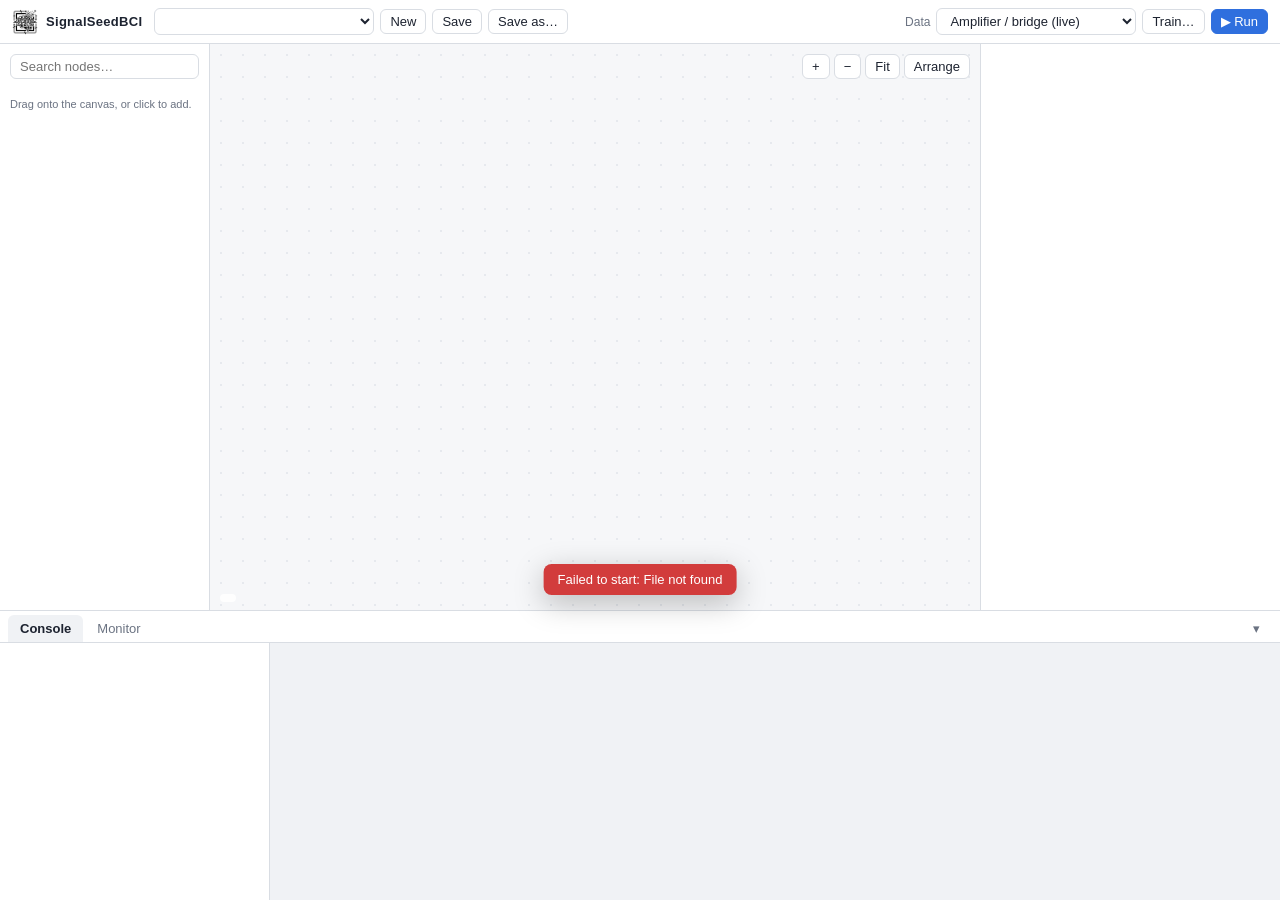
==== src/signalseedbci/gui/static/index.html @ 4630c0da "update" ====
<!doctype html>
<html lang="en">
<head>
<meta charset="utf-8">
<meta name="viewport" content="width=device-width, initial-scale=1">
<title>SignalSeedBCI</title>
<link rel="icon" type="image/png" href="img/favicon.png">
<link rel="apple-touch-icon" href="img/apple-touch-icon.png">
<link rel="stylesheet" href="style.css">
</head>
<body>
<header class="toolbar">
  <div class="brand"><img class="logo" src="img/logo.png" alt="">SignalSeedBCI</div>
  <div class="group">
    <select id="pipelineSelect" title="Open pipeline"></select>
    <button id="btnNew" title="New pipeline">New</button>
    <button id="btnSave" title="Save (⌘S)">Save</button>
    <button id="btnSaveAs">Save as…</button>
    <span id="dirtyDot" class="dirty" title="Unsaved changes" hidden>●</span>
  </div>
  <div id="validity" class="validity" title="Validation"></div>
  <div class="spacer"></div>
  <div class="group run">
    <label for="dataSource" class="data-label">Data</label>
    <select id="dataSource" title="Where the pipeline's data comes from when you press Run">
      <optgroup label="Real">
        <option value="live">Amplifier / bridge (live)</option>
      </optgroup>
      <optgroup label="Simulated, real time">
        <option value="replay">Replay a recording</option>
        <option value="synthetic">Synthetic EEG</option>
        <option value="fake-bridge">Simulated ActiveTwo</option>
      </optgroup>
      <optgroup label="Evaluation">
        <option value="offline">Recording, offline (as fast as possible)</option>
      </optgroup>
    </select>
    <select id="dataDetail" hidden></select>
    <span id="runStatus" class="run-status" hidden></span>
    <button id="btnTrain" title="Fit the Classifier nodes on recordings">Train…</button>
    <button id="btnRun" class="primary">▶ Run</button>
    <button id="btnStop" class="danger" hidden>■ Stop</button>
  </div>
</header>

<main class="workspace">
  <aside class="palette">
    <input id="paletteSearch" type="search" placeholder="Search nodes…">
    <div id="paletteList"></div>
    <p class="hint">Drag onto the canvas, or click to add.</p>
  </aside>

  <section id="canvasWrap" class="canvas-wrap" tabindex="0">
    <div id="canvas" class="canvas">
      <svg id="edges" class="edges"></svg>
      <div id="nodes"></div>
    </div>
    <div class="canvas-tools">
      <button id="btnZoomIn" title="Zoom in">+</button>
      <button id="btnZoomOut" title="Zoom out">−</button>
      <button id="btnFit" title="Fit to view">Fit</button>
      <button id="btnLayout" title="Auto-arrange nodes">Arrange</button>
    </div>
    <div class="legend" id="legend"></div>
  </section>

  <aside id="inspector" class="inspector"></aside>
</main>

<section class="bottom" id="bottom">
  <nav class="tabs">
    <button data-tab="console" class="active">Console</button>
    <button data-tab="monitor">Monitor</button>
    <div class="spacer"></div>
    <button id="btnCollapse" title="Collapse / expand">▾</button>
  </nav>

  <div class="tab-body" data-body="console">
    <div class="proc-list" id="procList"></div>
    <pre class="log" id="log"></pre>
  </div>

  <div class="tab-body" data-body="monitor" hidden>
    <div class="stream-list">
      <div class="row-head"><span>LSL streams</span><button id="btnStreams">Refresh</button></div>
      <div id="streamList"><p class="muted">Click Refresh.</p></div>
    </div>
    <div class="scope">
      <div class="scope-tools">
        <span id="scopeTitle" class="muted">Select a numeric stream to plot</span>
        <div class="spacer"></div>
        <label>Display <select id="scopeFilter"><option value="bandpass" selected>1–40 Hz + notch</option><option value="highpass">high-pass 0.5 Hz</option><option value="none">raw</option></select></label>
        <label>Plot <select id="scopeMode"><option value="auto">auto</option><option value="stack">stacked</option><option value="overlay">overlaid</option></select></label>
        <label>Scale <select id="scopeScale"><option>auto</option><option>10</option><option>25</option><option selected>50</option><option>100</option><option>250</option><option>1000</option></select> µV</label>
        <label>Window <select id="scopeWin"><option>2</option><option selected>5</option><option>10</option><option>30</option><option>60</option></select> s</label>
        <label>Channels <select id="scopePage"></select></label>
        <button id="btnScopeWindow" title="Open in a separate window" hidden>⧉ Window</button>
      </div>
      <canvas id="scopeCanvas"></canvas>
    </div>
    <div class="events">
      <div class="row-head"><span>Events & predictions</span></div>
      <div id="probaBars"></div>
      <ol id="eventList" class="event-list"></ol>
    </div>
  </div>
</section>

<div id="modal" class="modal" hidden>
  <div class="modal-box">
    <h2 id="modalTitle"></h2>
    <div id="modalBody"></div>
    <div class="modal-actions">
      <button id="modalCancel">Cancel</button>
      <button id="modalOk" class="primary">OK</button>
    </div>
  </div>
</div>
<div id="toast" class="toast" hidden></div>

<script src="scope.js"></script>
<script src="eyes.js"></script>
<script src="app.js"></script>
</body>
</html>
---- src/signalseedbci/gui/static/style.css ----
:root {
  --bg: #f6f7f9;
  --panel: #ffffff;
  --panel-2: #f0f2f5;
  --border: #d9dde3;
  --text: #1d2330;
  --muted: #6b7382;
  --accent: #2f6fde;
  --accent-text: #ffffff;
  --danger: #d23c3c;
  --ok: #1f9d55;
  --warn: #c98a00;
  --grid: #e6e9ee;
  --node-bg: #ffffff;
  --node-shadow: 0 1px 3px rgba(20, 30, 50, .12), 0 4px 14px rgba(20, 30, 50, .06);
  --sel: #2f6fde;

  --k-signal: #3b7ddd;
  --k-markers: #e08a00;
  --k-epochs: #15a06e;
  --k-features: #9b51e0;
  --k-predictions: #d9465f;

  --c-sources: #0f9fa8;
  --c-preprocessing: #3b7ddd;
  --c-epoching: #15a06e;
  --c-features: #9b51e0;
  --c-classification: #d9465f;
  --c-outputs: #6b7382;
  --c-scripting: #c98a00;
  --c-misc: #6b7382;

  --mono: ui-monospace, "SF Mono", Menlo, Consolas, monospace;
  font-family: -apple-system, BlinkMacSystemFont, "Segoe UI", Inter, Roboto, sans-serif;
  font-size: 13px;
  color-scheme: light;
}

@media (prefers-color-scheme: dark) {
  :root:not([data-theme="light"]) {
    --bg: #14171c; --panel: #1b1f26; --panel-2: #222731; --border: #313846; --text: #e3e7ee;
    --muted: #8d96a6; --grid: #1f242c; --node-bg: #232833; --accent: #4c8bf0;
    --node-shadow: 0 1px 3px rgba(0, 0, 0, .4), 0 6px 18px rgba(0, 0, 0, .25);
    color-scheme: dark;
  }
}
:root[data-theme="dark"] {
  --bg: #14171c; --panel: #1b1f26; --panel-2: #222731; --border: #313846; --text: #e3e7ee;
  --muted: #8d96a6; --grid: #1f242c; --node-bg: #232833; --accent: #4c8bf0;
  --node-shadow: 0 1px 3px rgba(0, 0, 0, .4), 0 6px 18px rgba(0, 0, 0, .25);
  color-scheme: dark;
}

* { box-sizing: border-box; }
html, body { margin: 0; height: 100%; }
body {
  background: var(--bg); color: var(--text);
  display: grid; grid-template-rows: auto 1fr auto; height: 100vh; overflow: hidden;
}
button, select, input, textarea {
  font: inherit; color: inherit; background: var(--panel); border: 1px solid var(--border);
  border-radius: 6px; padding: 4px 9px;
}
button { cursor: pointer; }
button:hover { border-color: var(--accent); }
button.primary { background: var(--accent); border-color: var(--accent); color: var(--accent-text); }
button.danger { background: var(--danger); border-color: var(--danger); color: #fff; }
button:disabled { opacity: .5; cursor: default; }
code { font-family: var(--mono); font-size: 12px; }
.muted { color: var(--muted); }
.spacer { flex: 1; }
[hidden] { display: none !important; }

/* ---------- toolbar */
.toolbar {
  display: flex; align-items: center; gap: 12px; padding: 8px 12px; min-width: 0;
  background: var(--panel); border-bottom: 1px solid var(--border);
}
.brand { font-weight: 700; letter-spacing: .3px; display: flex; align-items: center; gap: 8px; white-space: nowrap; }
.logo { width: 26px; height: 26px; flex: none; }
.empty-canvas .watermark { width: 120px; height: 120px; opacity: .12; display: block; margin: 0 auto 10px; }
@media (prefers-color-scheme: dark) { :root:not([data-theme="light"]) .logo, :root:not([data-theme="light"]) .watermark { filter: invert(1); } }
:root[data-theme="dark"] .logo, :root[data-theme="dark"] .watermark { filter: invert(1); }
.group { display: flex; align-items: center; gap: 6px; }
#pipelineSelect { min-width: 0; width: 220px; flex-shrink: 1; }
.toolbar button { white-space: nowrap; }
.toolbar .group { flex-shrink: 0; }
.toolbar .group:first-of-type { flex-shrink: 1; min-width: 0; }
.dirty { color: var(--warn); }
.validity { font-size: 12px; color: var(--muted); white-space: nowrap; overflow: hidden; text-overflow: ellipsis; min-width: 40px; flex: 1 1 auto; max-width: 30vw; }
.validity.ok { color: var(--ok); }
.validity.warn { color: var(--warn); }
.validity.err { color: var(--danger); }

/* ---------- workspace */
.workspace { display: grid; grid-template-columns: 210px 1fr 300px; min-height: 0; }
.palette, .inspector { background: var(--panel); overflow: auto; padding: 10px; }
.palette { border-right: 1px solid var(--border); }
.inspector { border-left: 1px solid var(--border); }
#paletteSearch { width: 100%; margin-bottom: 8px; }
.pal-cat { margin: 10px 0 4px; font-size: 11px; text-transform: uppercase; letter-spacing: .6px; color: var(--muted); display: flex; align-items: center; gap: 6px; }
.pal-cat::before { content: ""; width: 8px; height: 8px; border-radius: 2px; background: var(--cat, var(--muted)); }
.pal-item {
  padding: 5px 8px; border-radius: 6px; cursor: grab; border: 1px solid transparent; user-select: none;
}
.pal-item:hover { background: var(--panel-2); border-color: var(--border); }
.pal-item small {
  display: -webkit-box; -webkit-line-clamp: 2; -webkit-box-orient: vertical; overflow: hidden;
  color: var(--muted); font-size: 11px; line-height: 1.3; overflow-wrap: anywhere;
}
.hint { color: var(--muted); font-size: 11px; }

/* ---------- canvas */
.canvas-wrap {
  position: relative; overflow: hidden; outline: none; cursor: default;
  background-color: var(--bg);
  background-image: radial-gradient(var(--grid) 1.2px, transparent 1.2px);
  background-size: 22px 22px;
}
.canvas-wrap.panning { cursor: grabbing; }
.canvas { position: absolute; left: 0; top: 0; transform-origin: 0 0; }
.edges { position: absolute; left: 0; top: 0; width: 1px; height: 1px; overflow: visible; }
.edges path.edge { fill: none; stroke-width: 2.4; }
.edges path.hit { fill: none; stroke: transparent; stroke-width: 14; cursor: pointer; pointer-events: stroke; }
.edges path.edge.selected { stroke-width: 4; filter: drop-shadow(0 0 3px var(--sel)); }
.edges path.temp { fill: none; stroke-width: 2; stroke-dasharray: 6 4; }

.node {
  position: absolute; width: 196px; background: var(--node-bg); border: 1px solid var(--border);
  border-radius: 9px; box-shadow: var(--node-shadow); user-select: none;
}
.node.selected { border-color: var(--sel); box-shadow: 0 0 0 2px var(--sel), var(--node-shadow); }
.node.error { border-color: var(--danger); box-shadow: 0 0 0 2px var(--danger), var(--node-shadow); }
.node-head {
  height: 30px; padding: 0 10px; display: flex; align-items: center; gap: 6px; cursor: move;
  border-bottom: 1px solid var(--border); border-radius: 9px 9px 0 0;
  border-top: 3px solid var(--cat, var(--muted));
}
.node-head .nid { font-weight: 600; overflow: hidden; text-overflow: ellipsis; white-space: nowrap; }
.node-head .ntype { color: var(--muted); font-size: 11px; margin-left: auto; white-space: nowrap; }
.ports { position: relative; }
.port-row { height: 22px; position: relative; font-size: 11.5px; }
.port { position: absolute; top: 0; height: 22px; display: flex; align-items: center; gap: 6px; color: var(--muted); }
.port.in { left: 0; padding-left: 12px; }
.port.out { right: 0; padding-right: 12px; }
.port .dot {
  position: absolute; width: 12px; height: 12px; border-radius: 50%; top: 5px;
  background: var(--node-bg); border: 2.5px solid var(--kind); cursor: crosshair;
}
.port.in .dot { left: -6px; }
.port.out .dot { right: -6px; }
.port .dot.connected { background: var(--kind); }
.port.optional .pname { font-style: italic; }
.port .dot.target { transform: scale(1.4); background: var(--kind); }
.node-summary {
  padding: 4px 10px 7px; font-size: 11px; color: var(--muted); font-family: var(--mono);
  white-space: nowrap; overflow: hidden; text-overflow: ellipsis; border-top: 1px dashed var(--border);
}
.node-summary:empty { display: none; }

.canvas-tools { position: absolute; right: 10px; top: 10px; display: flex; gap: 4px; }
.legend {
  position: absolute; left: 10px; bottom: 8px; display: flex; gap: 12px; font-size: 11px; color: var(--muted);
  background: color-mix(in srgb, var(--panel) 85%, transparent); padding: 4px 8px; border-radius: 6px;
}
.legend span::before { content: ""; display: inline-block; width: 9px; height: 9px; border-radius: 50%; background: var(--kind); margin-right: 5px; vertical-align: -1px; }
.empty-canvas {
  position: absolute; inset: 0; display: grid; place-items: center; color: var(--muted); pointer-events: none; text-align: center;
}

/* ---------- inspector */
.inspector h2 { font-size: 15px; margin: 2px 0 2px; }
.inspector .sub { color: var(--muted); margin-bottom: 10px; }
.inspector .desc { color: var(--muted); font-size: 12px; margin: 6px 0 12px; line-height: 1.4; }
.field { margin-bottom: 10px; }
.field > label { display: flex; justify-content: space-between; font-weight: 600; font-size: 12px; margin-bottom: 3px; }
.field > label .ptype { font-weight: 400; color: var(--muted); font-family: var(--mono); font-size: 11px; }
.field input[type=text], .field select, .field textarea { width: 100%; }
.field input.invalid { border-color: var(--danger); }
.field .help { color: var(--muted); font-size: 11px; margin-top: 2px; line-height: 1.35; }
.field.set > label::after { content: "●"; color: var(--accent); font-size: 9px; margin-left: 4px; }
.msg { border-radius: 6px; padding: 6px 8px; margin: 6px 0; font-size: 12px; line-height: 1.4; }
.msg.err { background: color-mix(in srgb, var(--danger) 12%, transparent); color: var(--danger); }
.msg.warn { background: color-mix(in srgb, var(--warn) 14%, transparent); color: var(--warn); }
.msg.info { background: color-mix(in srgb, var(--ok) 12%, transparent); color: var(--ok); }
.inspector .actions { display: flex; gap: 6px; margin-top: 14px; }
.kbd { font-family: var(--mono); font-size: 11px; border: 1px solid var(--border); border-radius: 4px; padding: 0 4px; }
.inspector ul { padding-left: 18px; color: var(--muted); line-height: 1.6; }

/* ---------- bottom */
.bottom { background: var(--panel); border-top: 1px solid var(--border); height: 290px; display: flex; flex-direction: column; min-height: 0; }
.bottom.collapsed { height: 36px; }
.bottom.collapsed .tab-body { display: none !important; }
.tabs { display: flex; gap: 2px; padding: 4px 8px 0; border-bottom: 1px solid var(--border); }
.tabs button { border: none; border-radius: 6px 6px 0 0; background: transparent; padding: 6px 12px; color: var(--muted); }
.tabs button.active { color: var(--text); background: var(--panel-2); font-weight: 600; }
.tab-body { flex: 1; min-height: 0; display: flex; }

.proc-list { width: 270px; border-right: 1px solid var(--border); overflow: auto; padding: 6px; }
.proc {
  display: flex; align-items: center; gap: 6px; padding: 5px 6px; border-radius: 6px; cursor: pointer;
}
.proc:hover { background: var(--panel-2); }
.proc.active { background: var(--panel-2); outline: 1px solid var(--border); }
.proc .st { width: 8px; height: 8px; border-radius: 50%; background: var(--muted); flex: none; }
.proc .st.run { background: var(--ok); box-shadow: 0 0 0 3px color-mix(in srgb, var(--ok) 25%, transparent); }
.proc .st.fail { background: var(--danger); }
.proc .lbl { flex: 1; overflow: hidden; text-overflow: ellipsis; white-space: nowrap; }
.proc button { padding: 1px 7px; font-size: 11px; }
.log {
  flex: 1; margin: 0; padding: 8px 10px; overflow: auto; font-family: var(--mono); font-size: 11.5px;
  line-height: 1.45; white-space: pre-wrap; background: var(--panel-2);
}
.log .e { color: var(--danger); }
.log .w { color: var(--warn); }
.log .ok { color: var(--ok); }

.cards { display: flex; gap: 10px; padding: 10px; overflow: auto; align-items: stretch; }
.card { border: 1px solid var(--border); border-radius: 8px; padding: 10px; width: 250px; flex: none; display: flex; flex-direction: column; gap: 6px; }
.card h3 { margin: 0; font-size: 13px; }
.card p { margin: 0; color: var(--muted); font-size: 12px; line-height: 1.4; }
.card label { display: flex; align-items: center; gap: 6px; font-size: 12px; }
.card label select, .card label input[type=text] { flex: 1; min-width: 0; }
.card input[type=number] { width: 80px; }
.card button { margin-top: auto; }
.card.note { background: var(--panel-2); }

.stream-list { width: 260px; border-right: 1px solid var(--border); overflow: auto; padding: 6px; }
.row-head { display: flex; align-items: center; justify-content: space-between; font-weight: 600; padding: 2px 4px 6px; }
.stream { padding: 5px 6px; border-radius: 6px; cursor: pointer; line-height: 1.35; }
.stream:hover { background: var(--panel-2); }
.stream.active { background: var(--panel-2); outline: 1px solid var(--accent); }
.stream small { color: var(--muted); display: block; }
.scope { flex: 1; display: flex; flex-direction: column; min-width: 0; }
.scope-tools { display: flex; align-items: center; gap: 10px; padding: 5px 8px; font-size: 12px; }
.scope-tools label { display: flex; align-items: center; gap: 4px; }
#scopeCanvas { flex: 1; width: 100%; min-height: 0; background: var(--panel-2); }
.events { width: 260px; border-left: 1px solid var(--border); overflow: auto; padding: 6px; }
.event-list { list-style: none; margin: 0; padding: 0; font-family: var(--mono); font-size: 11.5px; }
.event-list li { padding: 2px 4px; border-bottom: 1px solid var(--border); display: flex; gap: 8px; }
.event-list li .t { color: var(--muted); }
.bar { display: flex; align-items: center; gap: 6px; margin: 3px 0; font-size: 12px; }
.bar .fill { height: 10px; background: var(--k-predictions); border-radius: 3px; }
.bar .name { width: 60px; overflow: hidden; text-overflow: ellipsis; }

/* ---------- modal & toast */
.modal { position: fixed; inset: 0; background: rgba(10, 15, 25, .45); display: grid; place-items: center; z-index: 50; }
.modal-box { background: var(--panel); border-radius: 10px; padding: 16px 18px; width: min(520px, 92vw); max-height: 80vh; overflow: auto; box-shadow: 0 20px 60px rgba(0,0,0,.3); }
.modal-box h2 { margin: 0 0 12px; font-size: 16px; }
.modal-box .field input, .modal-box .field select { width: 100%; }
.modal-actions { display: flex; justify-content: flex-end; gap: 8px; margin-top: 14px; }
.file-checks { max-height: 260px; overflow: auto; border: 1px solid var(--border); border-radius: 6px; padding: 6px; }
.file-checks label { display: flex; gap: 8px; align-items: center; padding: 3px 2px; font-family: var(--mono); font-size: 12px; }
.toast {
  position: fixed; bottom: 305px; left: 50%; transform: translateX(-50%); background: var(--text); color: var(--bg);
  padding: 8px 14px; border-radius: 8px; z-index: 60; box-shadow: 0 8px 30px rgba(0,0,0,.25); max-width: 70vw;
}
.toast.err { background: var(--danger); color: #fff; }

/* ---------- plot inside LSLSignalOut nodes */
.node-btn { padding: 0 6px; font-size: 13px; line-height: 18px; margin-left: 4px; }
.node-scope { padding: 2px 8px 8px; }
.node-scope canvas.mini { display: block; width: 100%; height: 86px; background: var(--panel-2); border-radius: 5px; border: 1px solid var(--border); }
.mini-status { font-size: 10.5px; color: var(--muted); margin-top: 3px; white-space: nowrap; overflow: hidden; text-overflow: ellipsis; }
.mini-status.live { color: var(--ok); }

/* ---------- data source picker */
.data-label { color: var(--muted); font-size: 12px; }
#dataSource { width: 200px; }
#dataDetail { width: 220px; }
.run-status { font-size: 12px; color: var(--ok); white-space: nowrap; max-width: 320px; overflow: hidden; text-overflow: ellipsis; }
.toolbar select:disabled { opacity: .6; }
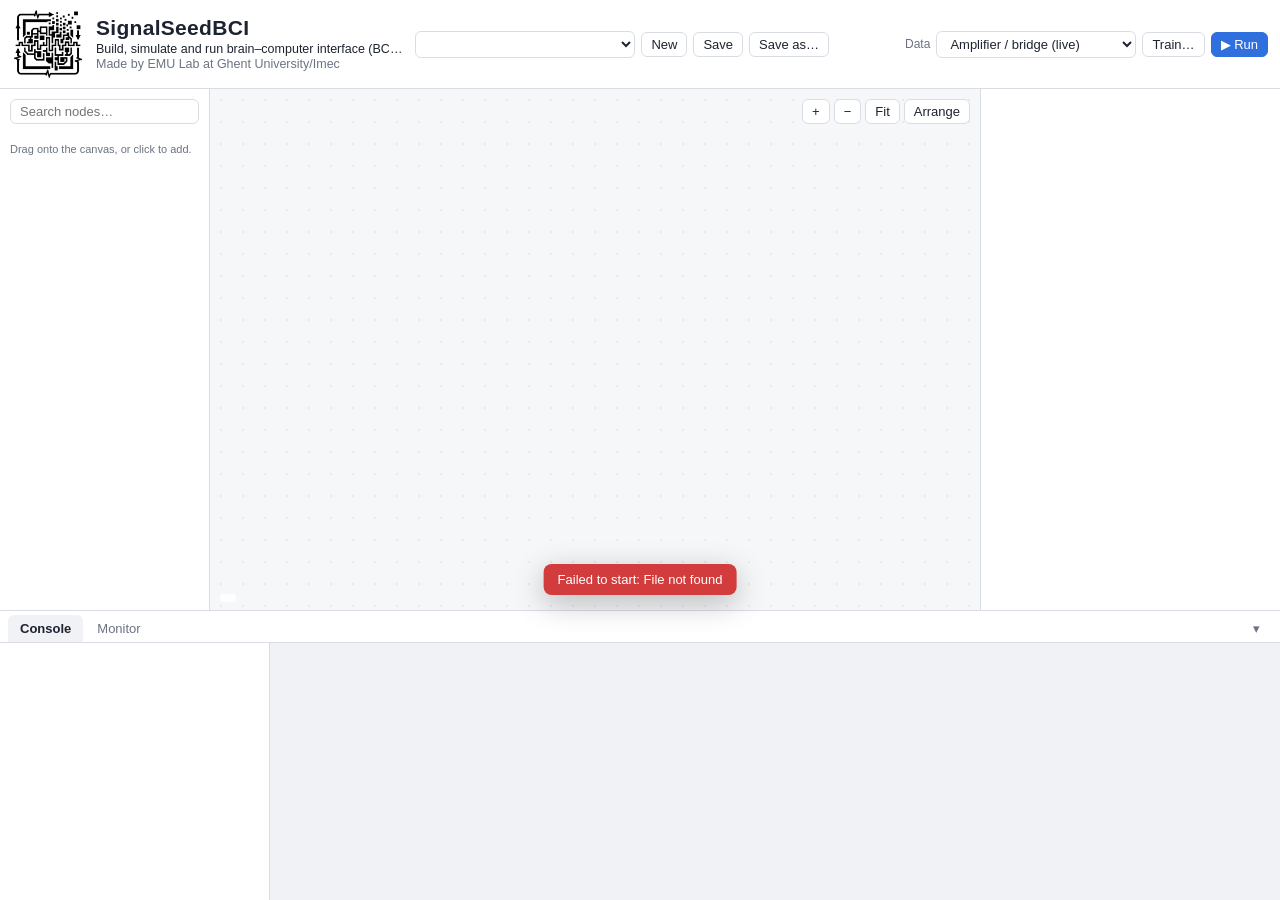
==== commit 4c85ba45: "Starting pipeline for replay of recorded BDF" ====
--- a/src/signalseedbci/gui/static/index.html
+++ b/src/signalseedbci/gui/static/index.html
@@ -10,7 +10,14 @@
 </head>
 <body>
 <header class="toolbar">
-  <div class="brand"><img class="logo" src="img/logo.png" alt="">SignalSeedBCI</div>
+  <div class="brand">
+    <img class="logo" src="img/logo.png" alt="">
+    <div class="brand-text">
+      <div class="brand-name">SignalSeedBCI</div>
+      <div class="tagline" title="Build, simulate and run brain–computer interface (BCI) experiments">Build, simulate and run brain–computer interface (BCI) experiments</div>
+      <div class="credits" title="Made by EMU Lab at Ghent University/Imec">Made by EMU Lab at Ghent University/Imec</div>
+    </div>
+  </div>
   <div class="group">
     <select id="pipelineSelect" title="Open pipeline"></select>
     <button id="btnNew" title="New pipeline">New</button>
--- a/src/signalseedbci/gui/static/style.css
+++ b/src/signalseedbci/gui/static/style.css
@@ -76,8 +76,12 @@
   display: flex; align-items: center; gap: 12px; padding: 8px 12px; min-width: 0;
   background: var(--panel); border-bottom: 1px solid var(--border);
 }
-.brand { font-weight: 700; letter-spacing: .3px; display: flex; align-items: center; gap: 8px; white-space: nowrap; }
-.logo { width: 26px; height: 26px; flex: none; }
+.brand { display: flex; align-items: center; gap: 12px; white-space: nowrap; min-width: 0; flex: 0 1 auto; }
+.logo { width: 72px; height: 72px; flex: none; }
+.brand-text { display: flex; flex-direction: column; min-width: 0; line-height: 1.25; }
+.brand-name { font-weight: 700; font-size: 21px; letter-spacing: .3px; }
+.tagline, .credits { font-size: 12.5px; overflow: hidden; text-overflow: ellipsis; }
+.credits { color: var(--muted); }
 .empty-canvas .watermark { width: 120px; height: 120px; opacity: .12; display: block; margin: 0 auto 10px; }
 @media (prefers-color-scheme: dark) { :root:not([data-theme="light"]) .logo, :root:not([data-theme="light"]) .watermark { filter: invert(1); } }
 :root[data-theme="dark"] .logo, :root[data-theme="dark"] .watermark { filter: invert(1); }
@@ -129,7 +133,7 @@
   position: absolute; width: 196px; background: var(--node-bg); border: 1px solid var(--border);
   border-radius: 9px; box-shadow: var(--node-shadow); user-select: none;
 }
-.node.selected { border-color: var(--sel); box-shadow: 0 0 0 2px var(--sel), var(--node-shadow); }
+.node.selected { border-color: var(--sel); box-shadow: 0 0 0 2px var(--sel), var(--node-shadow); z-index: 3; }
 .node.error { border-color: var(--danger); box-shadow: 0 0 0 2px var(--danger), var(--node-shadow); }
 .node-head {
   height: 30px; padding: 0 10px; display: flex; align-items: center; gap: 6px; cursor: move;
@@ -178,6 +182,17 @@
 .field input[type=text], .field select, .field textarea { width: 100%; }
 .field input.invalid { border-color: var(--danger); }
 .field .help { color: var(--muted); font-size: 11px; margin-top: 2px; line-height: 1.35; }
+.rename-from { display: grid; grid-template-columns: auto minmax(0, 1fr) auto; gap: 6px; align-items: center; margin-bottom: 4px; font-size: 12px; }
+.field .rename-from select { width: 100%; min-width: 0; }
+.rename-from button { padding: 1px 7px; }
+.rename-rows.scroll { max-height: 340px; overflow-y: auto; padding-right: 4px; }
+.rename-row { display: grid; grid-template-columns: minmax(0, 1fr) auto minmax(0, 1.2fr) auto; gap: 6px; align-items: center; margin-top: 4px; }
+.rename-row .old { font-family: var(--mono); font-size: 11px; overflow: hidden; text-overflow: ellipsis; white-space: nowrap; }
+.rename-row.extra .old { color: var(--muted); text-decoration: underline dotted; }
+.rename-row .arrow { color: var(--muted); }
+.rename-row input[type=text] { width: 100%; min-width: 0; }
+.rename-row.add { margin-top: 8px; grid-template-columns: minmax(0, 1fr) auto minmax(0, 1.2fr) auto; }
+.rename-row button { padding: 1px 7px; }
 .field.set > label::after { content: "●"; color: var(--accent); font-size: 9px; margin-left: 4px; }
 .msg { border-radius: 6px; padding: 6px 8px; margin: 6px 0; font-size: 12px; line-height: 1.4; }
 .msg.err { background: color-mix(in srgb, var(--danger) 12%, transparent); color: var(--danger); }
@@ -251,6 +266,8 @@
 .modal-actions { display: flex; justify-content: flex-end; gap: 8px; margin-top: 14px; }
 .file-checks { max-height: 260px; overflow: auto; border: 1px solid var(--border); border-radius: 6px; padding: 6px; }
 .file-checks label { display: flex; gap: 8px; align-items: center; padding: 3px 2px; font-family: var(--mono); font-size: 12px; }
+.train-mode { display: grid; grid-template-columns: auto 1fr; gap: 2px 8px; align-items: center; margin: 10px 0 6px; cursor: pointer; }
+.train-mode .muted { grid-column: 2; font-size: 12px; }
 .toast {
   position: fixed; bottom: 305px; left: 50%; transform: translateX(-50%); background: var(--text); color: var(--bg);
   padding: 8px 14px; border-radius: 8px; z-index: 60; box-shadow: 0 8px 30px rgba(0,0,0,.25); max-width: 70vw;
@@ -260,7 +277,7 @@
 /* ---------- plot inside LSLSignalOut nodes */
 .node-btn { padding: 0 6px; font-size: 13px; line-height: 18px; margin-left: 4px; }
 .node-scope { padding: 2px 8px 8px; }
-.node-scope canvas.mini { display: block; width: 100%; height: 86px; background: var(--panel-2); border-radius: 5px; border: 1px solid var(--border); }
+.node-scope canvas.mini { display: block; width: 100%; height: 86px; touch-action: none; background: var(--panel-2); border-radius: 5px; border: 1px solid var(--border); }
 .mini-status { font-size: 10.5px; color: var(--muted); margin-top: 3px; white-space: nowrap; overflow: hidden; text-overflow: ellipsis; }
 .mini-status.live { color: var(--ok); }
 
@@ -270,3 +287,17 @@
 #dataDetail { width: 220px; }
 .run-status { font-size: 12px; color: var(--ok); white-space: nowrap; max-width: 320px; overflow: hidden; text-overflow: ellipsis; }
 .toolbar select:disabled { opacity: .6; }
+
+/* ---------- resizable nodes */
+.node .resize {
+  position: absolute; right: 0; bottom: 0; width: 16px; height: 16px; cursor: nwse-resize; border-radius: 0 0 9px 0;
+  background: linear-gradient(135deg, transparent 50%, var(--border) 50%, var(--border) 58%, transparent 58%,
+                              transparent 68%, var(--border) 68%, var(--border) 76%, transparent 76%);
+  opacity: 0; transition: opacity .15s;
+}
+.node .resize.width-only { cursor: ew-resize; }
+.node:hover .resize, .node.selected .resize { opacity: 1; }
+.node .resize:hover { background: linear-gradient(135deg, transparent 50%, var(--accent) 50%, var(--accent) 58%, transparent 58%,
+                                                  transparent 68%, var(--accent) 68%, var(--accent) 76%, transparent 76%); }
+body.resizing, body.resizing * { cursor: nwse-resize !important; user-select: none; }
+body.resizing-w, body.resizing-w * { cursor: ew-resize !important; user-select: none; }
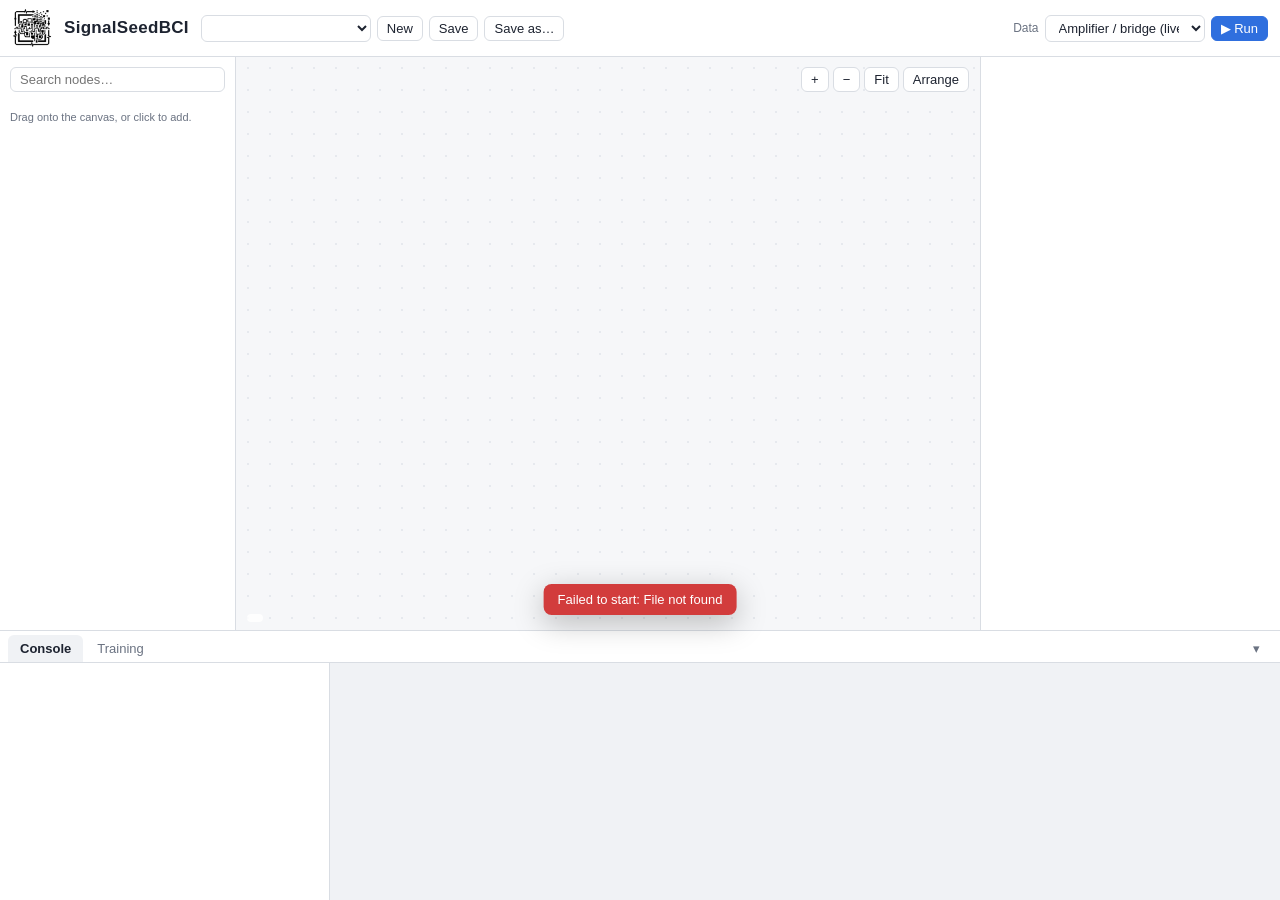
==== commit de916378: "Big UI update" ====
--- a/src/signalseedbci/gui/static/index.html
+++ b/src/signalseedbci/gui/static/index.html
@@ -44,7 +44,6 @@
     </select>
     <select id="dataDetail" hidden></select>
     <span id="runStatus" class="run-status" hidden></span>
-    <button id="btnTrain" title="Fit the Classifier nodes on recordings">Train…</button>
     <button id="btnRun" class="primary">▶ Run</button>
     <button id="btnStop" class="danger" hidden>■ Stop</button>
   </div>
@@ -56,6 +55,7 @@
     <div id="paletteList"></div>
     <p class="hint">Drag onto the canvas, or click to add.</p>
   </aside>
+  <div class="splitter v" data-panel="pal" title="Drag to resize · double-click to reset · drag shut to hide"></div>
 
   <section id="canvasWrap" class="canvas-wrap" tabindex="0">
     <div id="canvas" class="canvas">
@@ -70,14 +70,16 @@
     </div>
     <div class="legend" id="legend"></div>
   </section>
+  <div class="splitter v" data-panel="insp" title="Drag to resize · double-click to reset · drag shut to hide"></div>
 
   <aside id="inspector" class="inspector"></aside>
 </main>
 
+<div class="splitter h" data-panel="bottom" title="Drag to resize · double-click to reset · drag shut to hide"></div>
 <section class="bottom" id="bottom">
   <nav class="tabs">
     <button data-tab="console" class="active">Console</button>
-    <button data-tab="monitor">Monitor</button>
+    <button data-tab="training" title="Train the pipeline's Classifier nodes on recordings or a live session">Training</button>
     <div class="spacer"></div>
     <button id="btnCollapse" title="Collapse / expand">▾</button>
   </nav>
@@ -87,29 +89,8 @@
     <pre class="log" id="log"></pre>
   </div>
 
-  <div class="tab-body" data-body="monitor" hidden>
-    <div class="stream-list">
-      <div class="row-head"><span>LSL streams</span><button id="btnStreams">Refresh</button></div>
-      <div id="streamList"><p class="muted">Click Refresh.</p></div>
-    </div>
-    <div class="scope">
-      <div class="scope-tools">
-        <span id="scopeTitle" class="muted">Select a numeric stream to plot</span>
-        <div class="spacer"></div>
-        <label>Display <select id="scopeFilter"><option value="bandpass" selected>1–40 Hz + notch</option><option value="highpass">high-pass 0.5 Hz</option><option value="none">raw</option></select></label>
-        <label>Plot <select id="scopeMode"><option value="auto">auto</option><option value="stack">stacked</option><option value="overlay">overlaid</option></select></label>
-        <label>Scale <select id="scopeScale"><option>auto</option><option>10</option><option>25</option><option selected>50</option><option>100</option><option>250</option><option>1000</option></select> µV</label>
-        <label>Window <select id="scopeWin"><option>2</option><option selected>5</option><option>10</option><option>30</option><option>60</option></select> s</label>
-        <label>Channels <select id="scopePage"></select></label>
-        <button id="btnScopeWindow" title="Open in a separate window" hidden>⧉ Window</button>
-      </div>
-      <canvas id="scopeCanvas"></canvas>
-    </div>
-    <div class="events">
-      <div class="row-head"><span>Events & predictions</span></div>
-      <div id="probaBars"></div>
-      <ol id="eventList" class="event-list"></ol>
-    </div>
+  <div class="tab-body training" data-body="training" hidden>
+    <div id="trainingPanel" class="cards"></div>
   </div>
 </section>
 
--- a/src/signalseedbci/gui/static/style.css
+++ b/src/signalseedbci/gui/static/style.css
@@ -55,7 +55,7 @@
 html, body { margin: 0; height: 100%; }
 body {
   background: var(--bg); color: var(--text);
-  display: grid; grid-template-rows: auto 1fr auto; height: 100vh; overflow: hidden;
+  display: grid; grid-template-rows: auto minmax(0, 1fr) auto auto; height: 100vh; overflow: hidden;
 }
 button, select, input, textarea {
   font: inherit; color: inherit; background: var(--panel); border: 1px solid var(--border);
@@ -97,21 +97,63 @@
 .validity.err { color: var(--danger); }
 
 /* ---------- workspace */
-.workspace { display: grid; grid-template-columns: 210px 1fr 300px; min-height: 0; }
+.workspace {
+  display: grid; min-height: 0;
+  grid-template-columns: var(--pal-w, 236px) auto minmax(0, 1fr) auto var(--insp-w, 300px);
+}
 .palette, .inspector { background: var(--panel); overflow: auto; padding: 10px; }
 .palette { border-right: 1px solid var(--border); }
 .inspector { border-left: 1px solid var(--border); }
+body.pal-shut .palette, body.insp-shut .inspector { padding: 0; border: none; overflow: hidden; }
+
+/* ---------- splitters (resize / hide the palette, inspector and bottom panel) */
+.splitter { position: relative; z-index: 5; background: transparent; flex: none; }
+.splitter.v { width: 7px; margin: 0 -3px; cursor: col-resize; }
+.splitter.h { height: 7px; margin: 0 0 -7px; cursor: row-resize; }
+.splitter::after {
+  content: ""; position: absolute; border-radius: 3px; background: var(--border); opacity: 0; transition: opacity .15s;
+}
+.splitter.v::after { left: 2px; width: 3px; top: 0; bottom: 0; }
+.splitter.h::after { top: 2px; height: 3px; left: 0; right: 0; }
+.splitter:hover::after, .splitter.active::after { opacity: 1; background: var(--accent); }
+/* a hidden side panel leaves a visible tab to click */
+body.pal-shut .splitter[data-panel="pal"], body.insp-shut .splitter[data-panel="insp"] {
+  width: 16px; margin: 0; cursor: pointer; background: var(--panel-2); border: 1px solid var(--border); border-width: 0 1px;
+}
+body.pal-shut .splitter[data-panel="pal"]:hover, body.insp-shut .splitter[data-panel="insp"]:hover { background: color-mix(in srgb, var(--accent) 14%, var(--panel)); }
+body.pal-shut .splitter[data-panel="pal"]::before, body.insp-shut .splitter[data-panel="insp"]::before {
+  position: absolute; top: 50%; left: 0; right: 0; transform: translateY(-50%); text-align: center;
+  color: var(--accent); font-size: 18px; font-weight: 700;
+}
+body.pal-shut .splitter[data-panel="pal"]::before { content: "›"; }
+body.insp-shut .splitter[data-panel="insp"]::before { content: "‹"; }
+body.splitting-x, body.splitting-x * { cursor: col-resize !important; user-select: none; }
+body.splitting-y, body.splitting-y * { cursor: row-resize !important; user-select: none; }
 #paletteSearch { width: 100%; margin-bottom: 8px; }
 .pal-cat { margin: 10px 0 4px; font-size: 11px; text-transform: uppercase; letter-spacing: .6px; color: var(--muted); display: flex; align-items: center; gap: 6px; }
 .pal-cat::before { content: ""; width: 8px; height: 8px; border-radius: 2px; background: var(--cat, var(--muted)); }
+/* node tiles: look like small nodes, with their input (left) and output (right) dots */
 .pal-item {
-  padding: 5px 8px; border-radius: 6px; cursor: grab; border: 1px solid transparent; user-select: none;
-}
-.pal-item:hover { background: var(--panel-2); border-color: var(--border); }
+  position: relative; display: grid; grid-template-columns: 10px minmax(0, 1fr) 10px; align-items: center;
+  margin: 0 4px 7px; padding: 6px 2px; border-radius: 8px; cursor: grab; user-select: none;
+  background: var(--node-bg); border: 1px solid var(--border); border-top: 3px solid var(--cat, var(--muted));
+  box-shadow: var(--node-shadow); transition: transform .1s, box-shadow .1s, border-color .1s;
+}
+.pal-item:hover { transform: translateY(-1px); border-color: var(--accent); border-top-color: var(--cat, var(--muted));
+  box-shadow: 0 2px 6px rgba(20, 30, 50, .16), 0 8px 20px rgba(20, 30, 50, .10); }
+.pal-item:active { cursor: grabbing; transform: none; }
+.pal-body { min-width: 0; padding: 0 4px; }
+.pal-title { font-weight: 600; display: flex; align-items: center; gap: 5px; }
+.pal-title .grip { color: var(--muted); font-size: 12px; letter-spacing: -1px; }
 .pal-item small {
-  display: -webkit-box; -webkit-line-clamp: 2; -webkit-box-orient: vertical; overflow: hidden;
+  display: -webkit-box; -webkit-line-clamp: 2; -webkit-box-orient: vertical; overflow: hidden; margin-top: 2px;
   color: var(--muted); font-size: 11px; line-height: 1.3; overflow-wrap: anywhere;
 }
+.pal-ports { display: flex; flex-direction: column; gap: 4px; }
+.pal-ports.in { margin-left: -6px; }
+.pal-ports.out { margin-right: -6px; align-items: flex-end; }
+.pal-dot { width: 10px; height: 10px; border-radius: 50%; background: var(--node-bg); border: 2px solid var(--kind); }
+.pal-ports.out .pal-dot { background: var(--kind); }
 .hint { color: var(--muted); font-size: 11px; }
 
 /* ---------- canvas */
@@ -203,7 +245,7 @@
 .inspector ul { padding-left: 18px; color: var(--muted); line-height: 1.6; }
 
 /* ---------- bottom */
-.bottom { background: var(--panel); border-top: 1px solid var(--border); height: 290px; display: flex; flex-direction: column; min-height: 0; }
+.bottom { background: var(--panel); border-top: 1px solid var(--border); height: var(--bottom-h, 290px); display: flex; flex-direction: column; min-height: 0; }
 .bottom.collapsed { height: 36px; }
 .bottom.collapsed .tab-body { display: none !important; }
 .tabs { display: flex; gap: 2px; padding: 4px 8px 0; border-bottom: 1px solid var(--border); }
@@ -211,7 +253,7 @@
 .tabs button.active { color: var(--text); background: var(--panel-2); font-weight: 600; }
 .tab-body { flex: 1; min-height: 0; display: flex; }
 
-.proc-list { width: 270px; border-right: 1px solid var(--border); overflow: auto; padding: 6px; }
+.proc-list { width: 330px; border-right: 1px solid var(--border); overflow: auto; padding: 6px; }
 .proc {
   display: flex; align-items: center; gap: 6px; padding: 5px 6px; border-radius: 6px; cursor: pointer;
 }
@@ -220,6 +262,13 @@
 .proc .st { width: 8px; height: 8px; border-radius: 50%; background: var(--muted); flex: none; }
 .proc .st.run { background: var(--ok); box-shadow: 0 0 0 3px color-mix(in srgb, var(--ok) 25%, transparent); }
 .proc .st.fail { background: var(--danger); }
+.proc-note { font-size: 11.5px; line-height: 1.4; color: var(--muted); background: var(--panel-2); border-radius: 6px; padding: 6px 8px; margin-bottom: 6px; }
+.proc-note b { color: var(--text); }
+.proc .role { font-size: 10px; text-transform: uppercase; letter-spacing: .4px; padding: 1px 5px; border-radius: 4px; flex: none;
+  background: color-mix(in srgb, var(--muted) 16%, transparent); color: var(--muted); }
+.proc .role.source { background: color-mix(in srgb, var(--c-sources) 18%, transparent); color: var(--c-sources); }
+.proc .role.run { background: color-mix(in srgb, var(--accent) 16%, transparent); color: var(--accent); }
+.proc .role.train { background: color-mix(in srgb, var(--c-classification) 16%, transparent); color: var(--c-classification); }
 .proc .lbl { flex: 1; overflow: hidden; text-overflow: ellipsis; white-space: nowrap; }
 .proc button { padding: 1px 7px; font-size: 11px; }
 .log {
@@ -231,32 +280,30 @@
 .log .ok { color: var(--ok); }
 
 .cards { display: flex; gap: 10px; padding: 10px; overflow: auto; align-items: stretch; }
-.card { border: 1px solid var(--border); border-radius: 8px; padding: 10px; width: 250px; flex: none; display: flex; flex-direction: column; gap: 6px; }
+.card { border: 1px solid var(--border); border-radius: 8px; padding: 10px; width: 330px; flex: none; display: flex; flex-direction: column; gap: 6px; overflow: auto; }
+.card.wide { width: 480px; }
+.card ol { margin: 0; padding-left: 18px; color: var(--muted); font-size: 12px; line-height: 1.45; }
+.card ol li + li { margin-top: 3px; }
+.card .clf { border-top: 1px solid var(--border); padding-top: 6px; font-size: 12px; }
+.card .clf .msg { margin: 4px 0; }
+.card .help { color: var(--muted); font-size: 11px; line-height: 1.35; }
+.card .help.bad { color: var(--danger); }
+.card .last { font-size: 12px; color: var(--muted); display: flex; align-items: center; justify-content: space-between; gap: 6px; }
+.card .last button { margin: 0; padding: 1px 7px; font-size: 11px; }
+.card .file-checks { max-height: none; flex: 1; min-height: 50px; }
+.training .cards { flex: 1; }
 .card h3 { margin: 0; font-size: 13px; }
 .card p { margin: 0; color: var(--muted); font-size: 12px; line-height: 1.4; }
 .card label { display: flex; align-items: center; gap: 6px; font-size: 12px; }
 .card label select, .card label input[type=text] { flex: 1; min-width: 0; }
 .card input[type=number] { width: 80px; }
-.card button { margin-top: auto; }
+.card > button { margin-top: auto; align-self: flex-start; }
 .card.note { background: var(--panel-2); }
 
-.stream-list { width: 260px; border-right: 1px solid var(--border); overflow: auto; padding: 6px; }
-.row-head { display: flex; align-items: center; justify-content: space-between; font-weight: 600; padding: 2px 4px 6px; }
-.stream { padding: 5px 6px; border-radius: 6px; cursor: pointer; line-height: 1.35; }
-.stream:hover { background: var(--panel-2); }
-.stream.active { background: var(--panel-2); outline: 1px solid var(--accent); }
-.stream small { color: var(--muted); display: block; }
-.scope { flex: 1; display: flex; flex-direction: column; min-width: 0; }
-.scope-tools { display: flex; align-items: center; gap: 10px; padding: 5px 8px; font-size: 12px; }
-.scope-tools label { display: flex; align-items: center; gap: 4px; }
-#scopeCanvas { flex: 1; width: 100%; min-height: 0; background: var(--panel-2); }
-.events { width: 260px; border-left: 1px solid var(--border); overflow: auto; padding: 6px; }
+/* event list (scope window) */
 .event-list { list-style: none; margin: 0; padding: 0; font-family: var(--mono); font-size: 11.5px; }
 .event-list li { padding: 2px 4px; border-bottom: 1px solid var(--border); display: flex; gap: 8px; }
 .event-list li .t { color: var(--muted); }
-.bar { display: flex; align-items: center; gap: 6px; margin: 3px 0; font-size: 12px; }
-.bar .fill { height: 10px; background: var(--k-predictions); border-radius: 3px; }
-.bar .name { width: 60px; overflow: hidden; text-overflow: ellipsis; }
 
 /* ---------- modal & toast */
 .modal { position: fixed; inset: 0; background: rgba(10, 15, 25, .45); display: grid; place-items: center; z-index: 50; }
@@ -266,15 +313,13 @@
 .modal-actions { display: flex; justify-content: flex-end; gap: 8px; margin-top: 14px; }
 .file-checks { max-height: 260px; overflow: auto; border: 1px solid var(--border); border-radius: 6px; padding: 6px; }
 .file-checks label { display: flex; gap: 8px; align-items: center; padding: 3px 2px; font-family: var(--mono); font-size: 12px; }
-.train-mode { display: grid; grid-template-columns: auto 1fr; gap: 2px 8px; align-items: center; margin: 10px 0 6px; cursor: pointer; }
-.train-mode .muted { grid-column: 2; font-size: 12px; }
 .toast {
-  position: fixed; bottom: 305px; left: 50%; transform: translateX(-50%); background: var(--text); color: var(--bg);
+  position: fixed; bottom: calc(var(--bottom-h, 290px) + 15px); left: 50%; transform: translateX(-50%); background: var(--text); color: var(--bg);
   padding: 8px 14px; border-radius: 8px; z-index: 60; box-shadow: 0 8px 30px rgba(0,0,0,.25); max-width: 70vw;
 }
 .toast.err { background: var(--danger); color: #fff; }
 
-/* ---------- plot inside LSLSignalOut nodes */
+/* ---------- live views inside nodes (Data Visualizer, spectrum, eyes) */
 .node-btn { padding: 0 6px; font-size: 13px; line-height: 18px; margin-left: 4px; }
 .node-scope { padding: 2px 8px 8px; }
 .node-scope canvas.mini { display: block; width: 100%; height: 86px; touch-action: none; background: var(--panel-2); border-radius: 5px; border: 1px solid var(--border); }
@@ -301,3 +346,18 @@
                                                   transparent 68%, var(--accent) 68%, var(--accent) 76%, transparent 76%); }
 body.resizing, body.resizing * { cursor: nwse-resize !important; user-select: none; }
 body.resizing-w, body.resizing-w * { cursor: ew-resize !important; user-select: none; }
+
+/* ---------- small screens: a compact toolbar */
+@media (max-width: 1350px) {
+  .tagline, .credits { display: none; }
+  .logo { width: 40px; height: 40px; }
+  .brand-name { font-size: 17px; }
+  #pipelineSelect { width: 170px; }
+  #dataSource { width: 160px; }
+  #dataDetail { width: 170px; }
+}
+@media (max-width: 1050px) {
+  .toolbar { flex-wrap: wrap; row-gap: 6px; }
+  .brand-name { display: none; }
+  .validity { max-width: none; }
+}
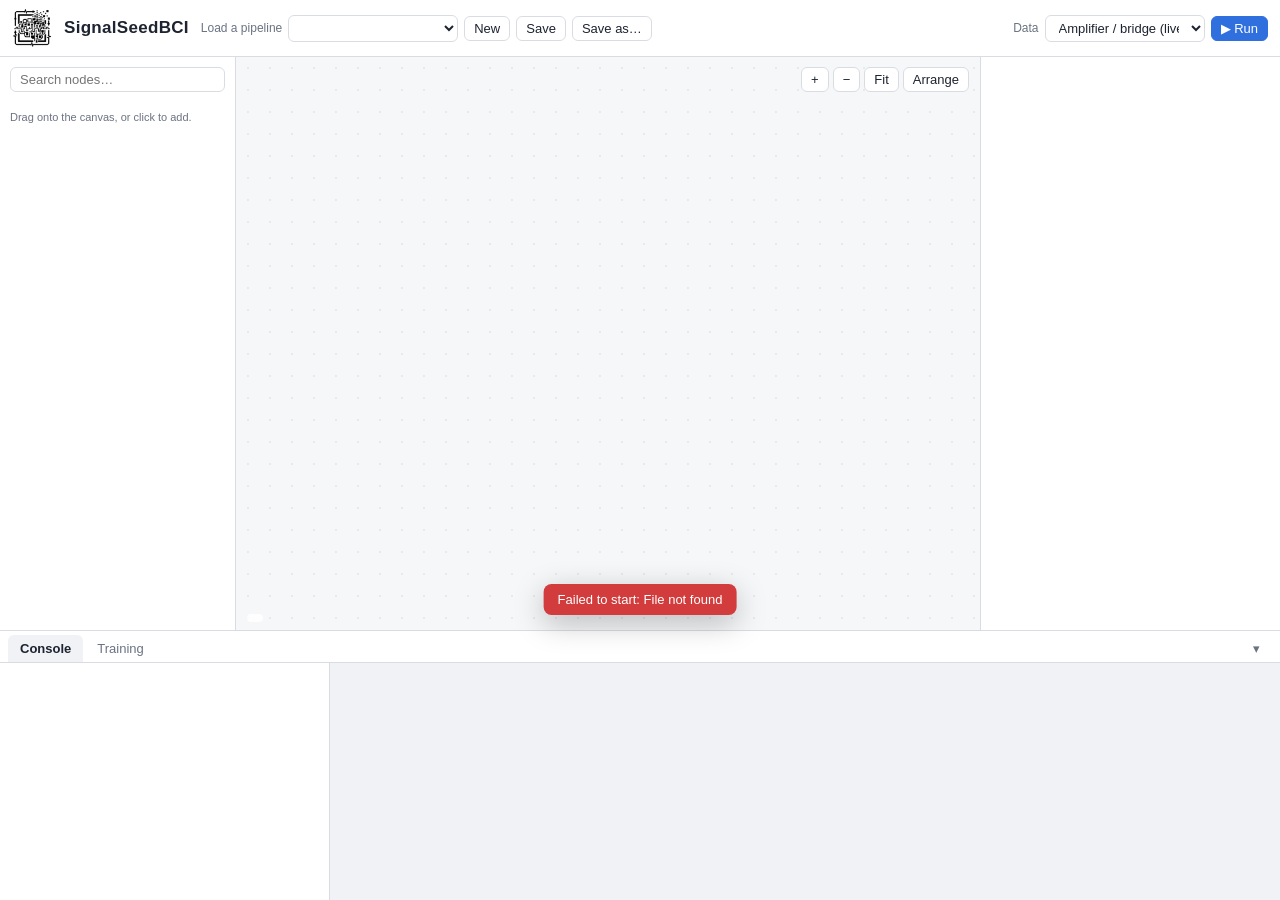
==== commit 83e71540: "Refresh docs and editor labels This commit overhauls the README to clarify the project overview, ins" ====
--- a/src/signalseedbci/gui/static/index.html
+++ b/src/signalseedbci/gui/static/index.html
@@ -19,7 +19,8 @@
     </div>
   </div>
   <div class="group">
-    <select id="pipelineSelect" title="Open pipeline"></select>
+    <label for="pipelineSelect" class="data-label">Load a pipeline</label>
+    <select id="pipelineSelect" title="Open a pipeline from pipelines/"></select>
     <button id="btnNew" title="New pipeline">New</button>
     <button id="btnSave" title="Save (⌘S)">Save</button>
     <button id="btnSaveAs">Save as…</button>
--- a/src/signalseedbci/gui/static/style.css
+++ b/src/signalseedbci/gui/static/style.css
@@ -327,7 +327,7 @@
 .mini-status.live { color: var(--ok); }
 
 /* ---------- data source picker */
-.data-label { color: var(--muted); font-size: 12px; }
+.data-label { color: var(--muted); font-size: 12px; white-space: nowrap; }
 #dataSource { width: 200px; }
 #dataDetail { width: 220px; }
 .run-status { font-size: 12px; color: var(--ok); white-space: nowrap; max-width: 320px; overflow: hidden; text-overflow: ellipsis; }
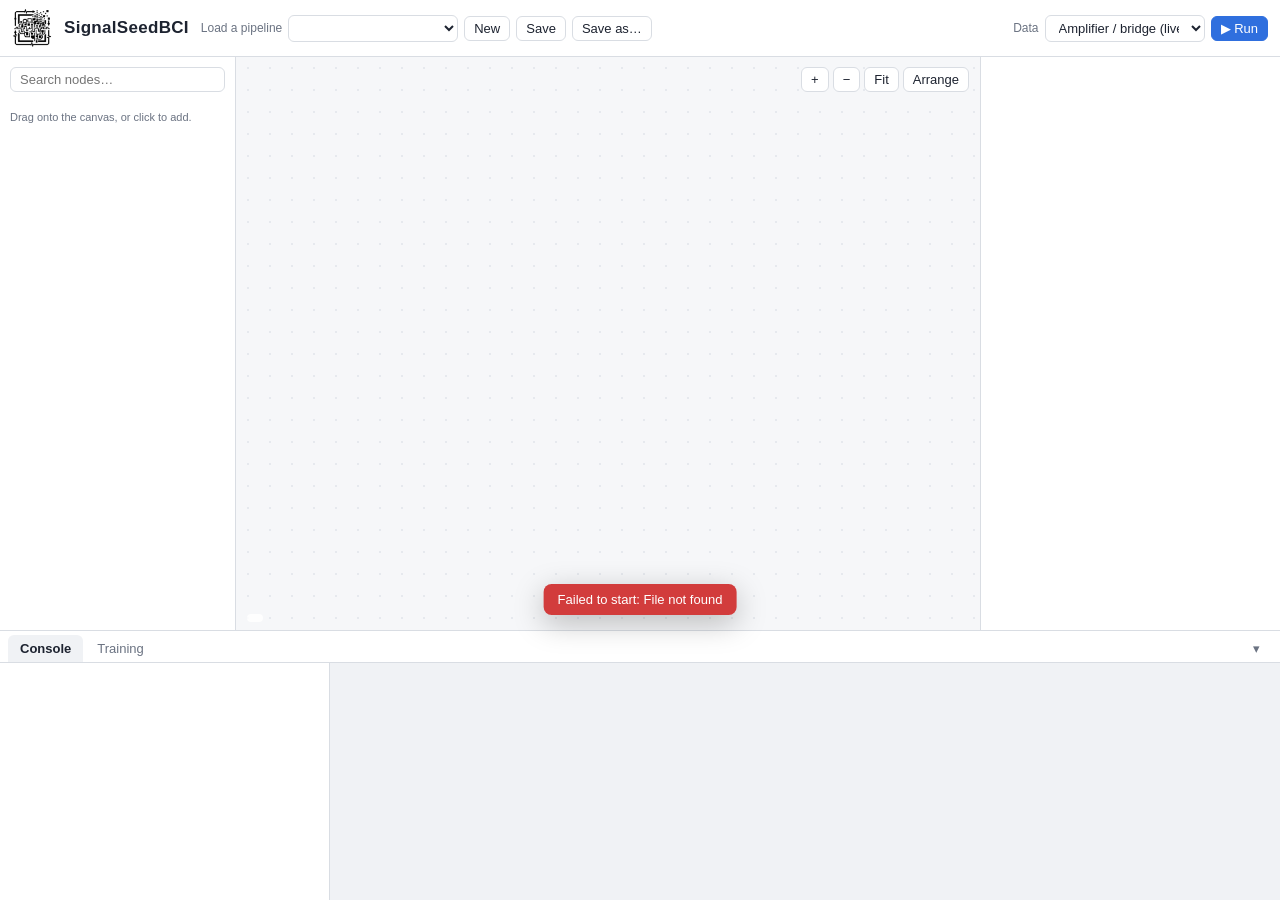
==== commit 8f7bbfcd: "Add blink detector and runner showcase This adds a training-free BlinkDetector for frontal/EOG blink" ====
--- a/src/signalseedbci/gui/static/index.html
+++ b/src/signalseedbci/gui/static/index.html
@@ -109,6 +109,7 @@
 
 <script src="scope.js"></script>
 <script src="eyes.js"></script>
+<script src="runner.js"></script>
 <script src="app.js"></script>
 </body>
 </html>
